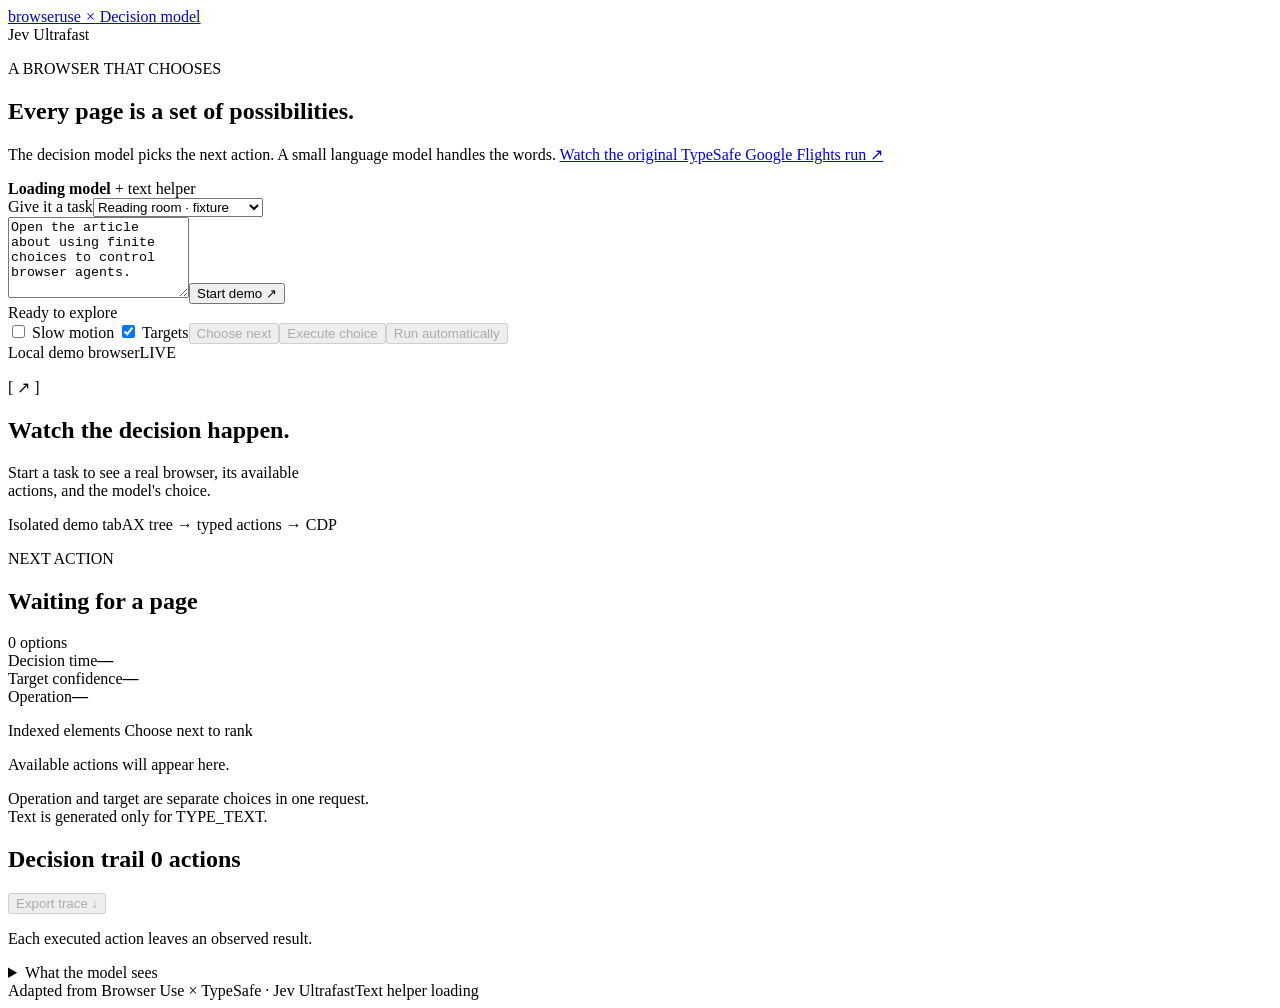
==== jev_ultrafast/static/index.html @ 354bbbd6 "commit 1 instantiation" ====
<!doctype html>
<html lang="en">
  <head>
    <meta charset="utf-8" />
    <meta name="viewport" content="width=device-width,initial-scale=1" />
    <meta name="demo-token" content="__TOKEN__" />
    <title>Jev Ultrafast · Browser Use</title>
    <link rel="stylesheet" href="https://rsms.me/inter/inter.css" />
    <link rel="stylesheet" href="/style.css" />
  </head>
  <body>
    <header>
      <a href="/" aria-label="Homepage" class="brand"
        >browser<span>use</span> <i>×</i> <span id="decision-provider">Decision model</span></a
      >
      <div class="local"><span class="dot"></span> Jev Ultrafast</div>
    </header>
    <main>
      <section class="intro">
        <div>
          <p class="eyebrow">A BROWSER THAT CHOOSES</p>
          <h1>Every page is a set of possibilities.</h1>
          <p>
            The decision model picks the next action. A small language model handles the words.
            <a href="/demo.mp4" target="_blank" rel="noopener">Watch the original TypeSafe Google Flights run ↗</a>
          </p>
        </div>
        <div class="model-tag"><b id="decision-model">Loading model</b> <span>+ text helper</span></div>
      </section>
      <form id="task-form">
        <div class="task-label">
          <label for="goal">Give it a task</label
          ><select id="scenario" name="scenario" aria-label="Demo scenario">
            <option value="research">Reading room · fixture</option>
            <option value="travel">Travel planner · fixture</option>
            <option value="flights">Google Flights · real web</option>
          </select>
        </div>
        <div class="task-row">
          <textarea id="goal" name="goal" rows="5">
Open the article about using finite choices to control browser agents.</textarea
          ><button type="submit" id="start" class="primary">
            Start demo <span>↗</span>
          </button>
        </div>
      </form>
      <div class="toolbar">
        <div class="status">
          <span class="dot" id="status-dot"></span
          ><span id="status" role="status">Ready to explore</span>
        </div>
        <div class="controls"><label class="overlay-control"><input name="pace" id="pace" type="checkbox"> Slow motion</label>
          <label class="overlay-control"
            ><input name="overlays" id="overlays" type="checkbox" checked />
            Targets</label
          ><button type="button" id="choose" disabled>Choose next</button
          ><button type="button" id="execute" disabled>Execute choice</button
          ><button type="button" id="auto" disabled>Run automatically</button
          ><button type="button" id="stop" hidden>Pause</button>
        </div>
      </div>
      <div id="error" role="alert" hidden></div>
      <section class="workspace">
        <div class="browser-panel">
          <div class="browser-bar">
            <div class="traffic"><b></b><b></b><b></b></div>
            <span id="url">Local demo browser</span
            ><span class="live">LIVE</span>
          </div>
          <div class="viewport" id="viewport">
            <div class="empty" id="empty">
              <p class="empty-symbol">[ ↗ ]</p>
              <h2>Watch the decision happen.</h2>
              <p>
                Start a task to see a real browser, its available<br />actions,
                and the model's choice.
              </p>
            </div>
            <img
              id="screenshot"
              alt="Live screenshot of the controlled browser"
              hidden
            />
            <div id="targets"></div>
          </div>
          <div class="browser-footer">
            <span id="page-title">Isolated demo tab</span
            ><span>AX tree → typed actions → CDP</span>
          </div>
        </div>
        <aside>
          <div class="aside-header">
            <div>
              <p class="eyebrow">NEXT ACTION</p>
              <h2 id="choice-title">Waiting for a page</h2>
            </div>
            <span id="action-count">0 options</span>
          </div>
          <div id="plan" class="plan"></div>
          <div class="metrics">
            <div><span>Decision time</span><strong id="latency">—</strong></div>
            <div>
              <span>Target confidence</span><strong id="confidence">—</strong>
            </div>
            <div>
              <span>Operation</span
              ><strong id="completion">—</strong>
            </div>
          </div>
          <div id="operation-choices" class="operation-choices"></div>
          <p class="distribution-label">
            Indexed elements
            <span id="ranking-note">Choose next to rank</span>
          </p>
          <div id="choices" class="choices">
            <p class="muted">Available actions will appear here.</p>
          </div>
          <p class="aside-note">
            Operation and target are separate choices in one request.<br />Text is generated only for TYPE_TEXT.
          </p>
        </aside>
      </section>
      <section class="trace">
        <div class="trace-heading">
          <h2>Decision trail <span id="step-count">0 actions</span></h2>
          <button type="button" id="download" disabled>Export trace ↓</button>
        </div>
        <div id="history">
          <p class="muted">Each executed action leaves an observed result.</p>
        </div>
      </section>
      <details>
        <summary>What the model sees</summary>
        <pre id="model-state">
Start a demo to inspect its structured state.</pre>
      </details>
      <footer>
        <span>Adapted from Browser Use × TypeSafe · Jev Ultrafast</span
        ><span id="helper">Text helper loading</span>
      </footer>
    </main>
    <script type="module" src="/app.js"></script>
  </body>
</html>
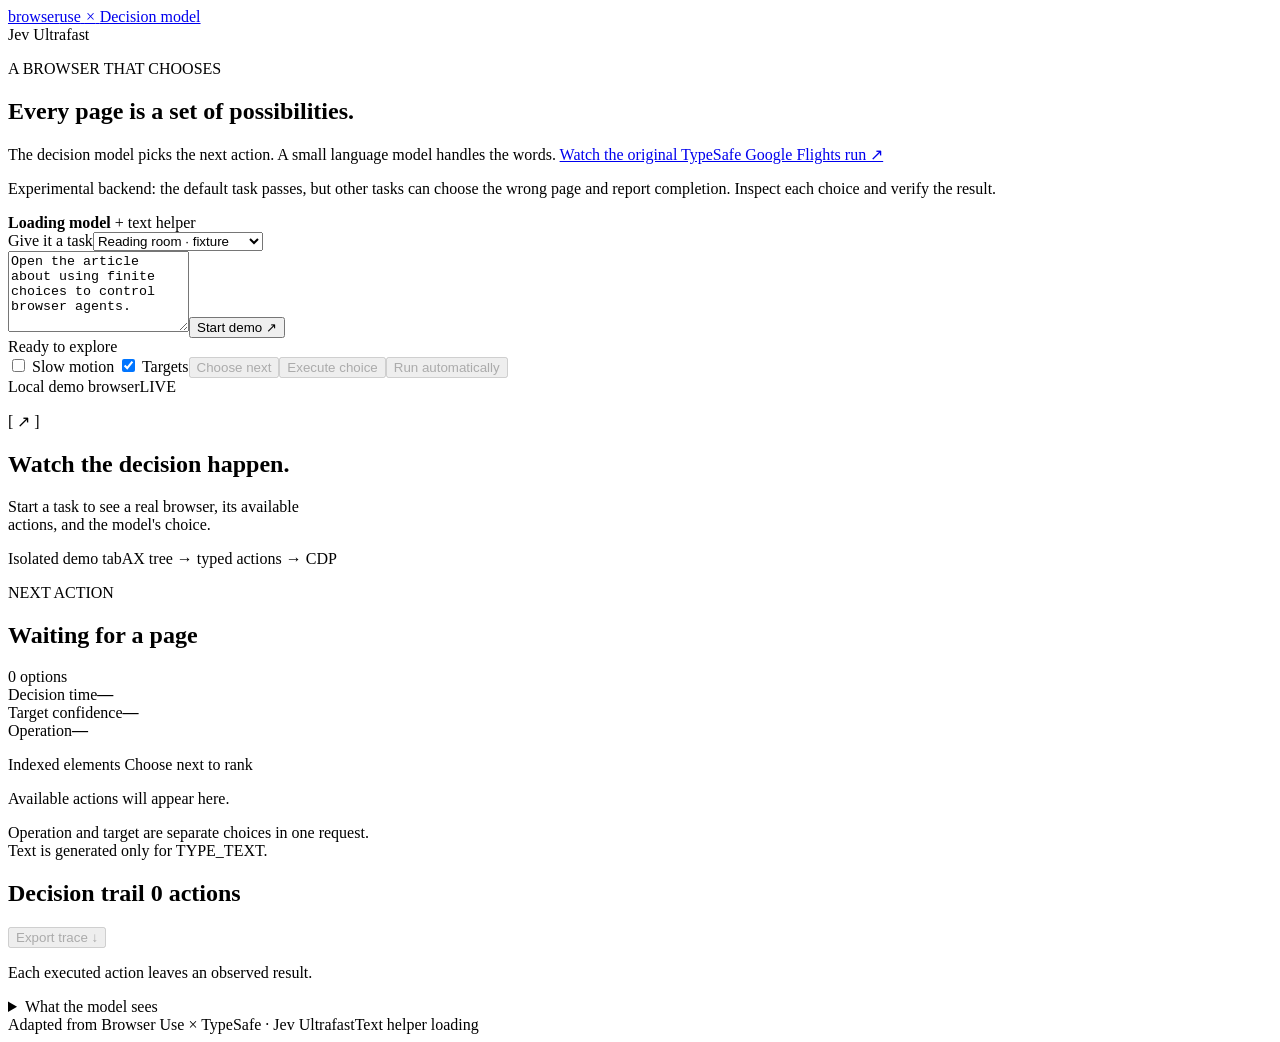
==== commit 9d72c080: "commit 2 improvement" ====
--- a/jev_ultrafast/static/index.html
+++ b/jev_ultrafast/static/index.html
@@ -24,6 +24,7 @@
             The decision model picks the next action. A small language model handles the words.
             <a href="/demo.mp4" target="_blank" rel="noopener">Watch the original TypeSafe Google Flights run ↗</a>
           </p>
+          <p class="muted">Experimental backend: the default task passes, but other tasks can choose the wrong page and report completion. Inspect each choice and verify the result.</p>
         </div>
         <div class="model-tag"><b id="decision-model">Loading model</b> <span>+ text helper</span></div>
       </section>
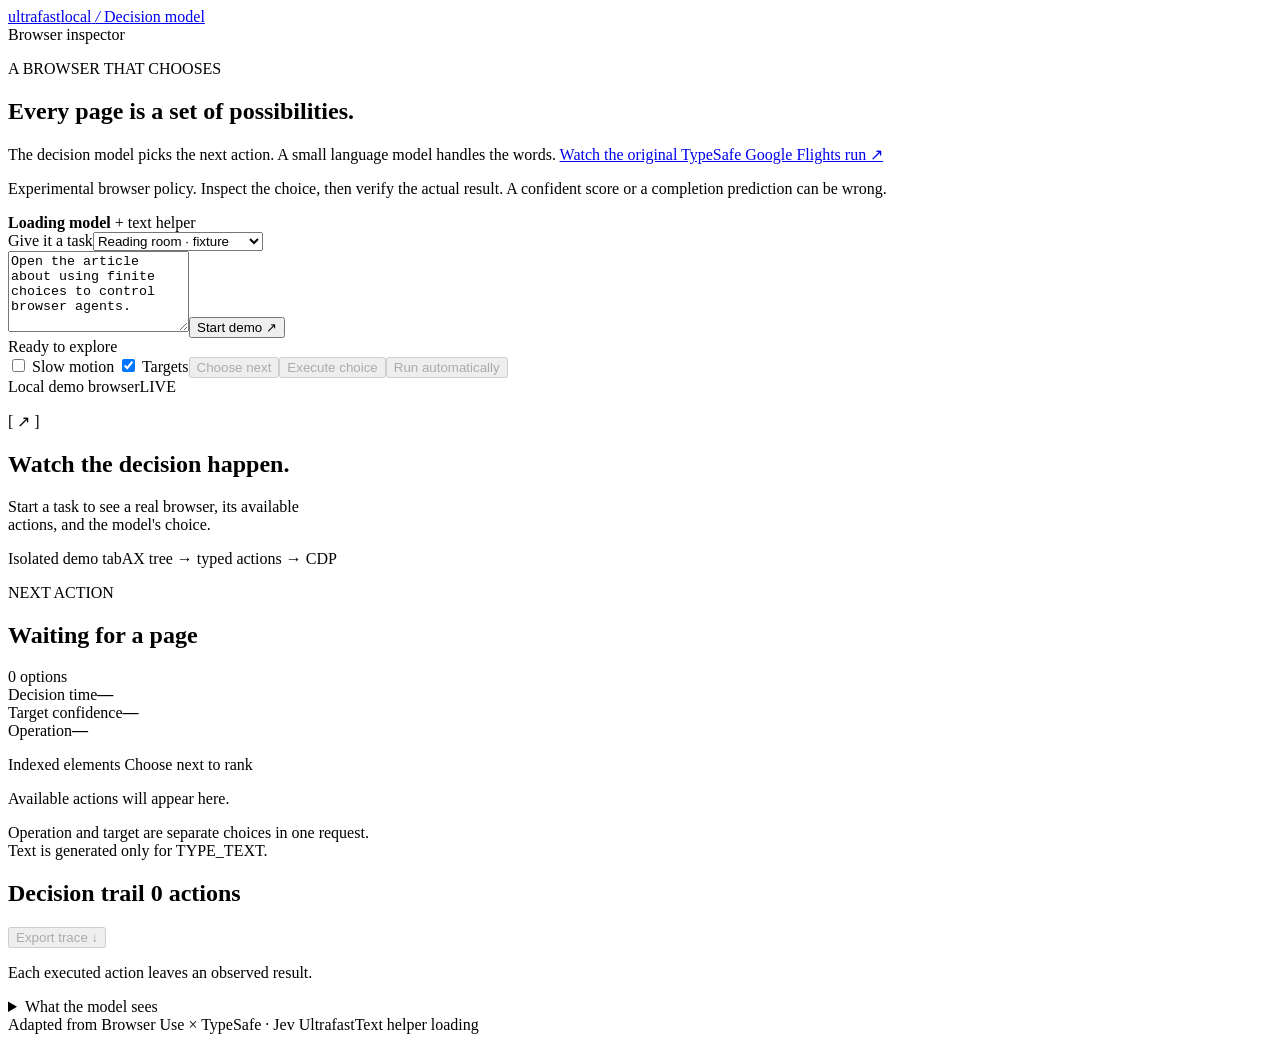
==== commit d079347d: "commit 4 fixing some bugs and readme" ====
--- a/jev_ultrafast/static/index.html
+++ b/jev_ultrafast/static/index.html
@@ -4,16 +4,16 @@
     <meta charset="utf-8" />
     <meta name="viewport" content="width=device-width,initial-scale=1" />
     <meta name="demo-token" content="__TOKEN__" />
-    <title>Jev Ultrafast · Browser Use</title>
+    <title>Ultrafast Local · Browser inspector</title>
     <link rel="stylesheet" href="https://rsms.me/inter/inter.css" />
     <link rel="stylesheet" href="/style.css" />
   </head>
   <body>
     <header>
       <a href="/" aria-label="Homepage" class="brand"
-        >browser<span>use</span> <i>×</i> <span id="decision-provider">Decision model</span></a
+        >ultrafast<span>local</span> <i>/</i> <span id="decision-provider">Decision model</span></a
       >
-      <div class="local"><span class="dot"></span> Jev Ultrafast</div>
+      <div class="local"><span class="dot"></span> Browser inspector</div>
     </header>
     <main>
       <section class="intro">
@@ -24,7 +24,7 @@
             The decision model picks the next action. A small language model handles the words.
             <a href="/demo.mp4" target="_blank" rel="noopener">Watch the original TypeSafe Google Flights run ↗</a>
           </p>
-          <p class="muted">Experimental backend: the default task passes, but other tasks can choose the wrong page and report completion. Inspect each choice and verify the result.</p>
+          <p class="muted">Experimental browser policy. Inspect the choice, then verify the actual result. A confident score or a completion prediction can be wrong.</p>
         </div>
         <div class="model-tag"><b id="decision-model">Loading model</b> <span>+ text helper</span></div>
       </section>
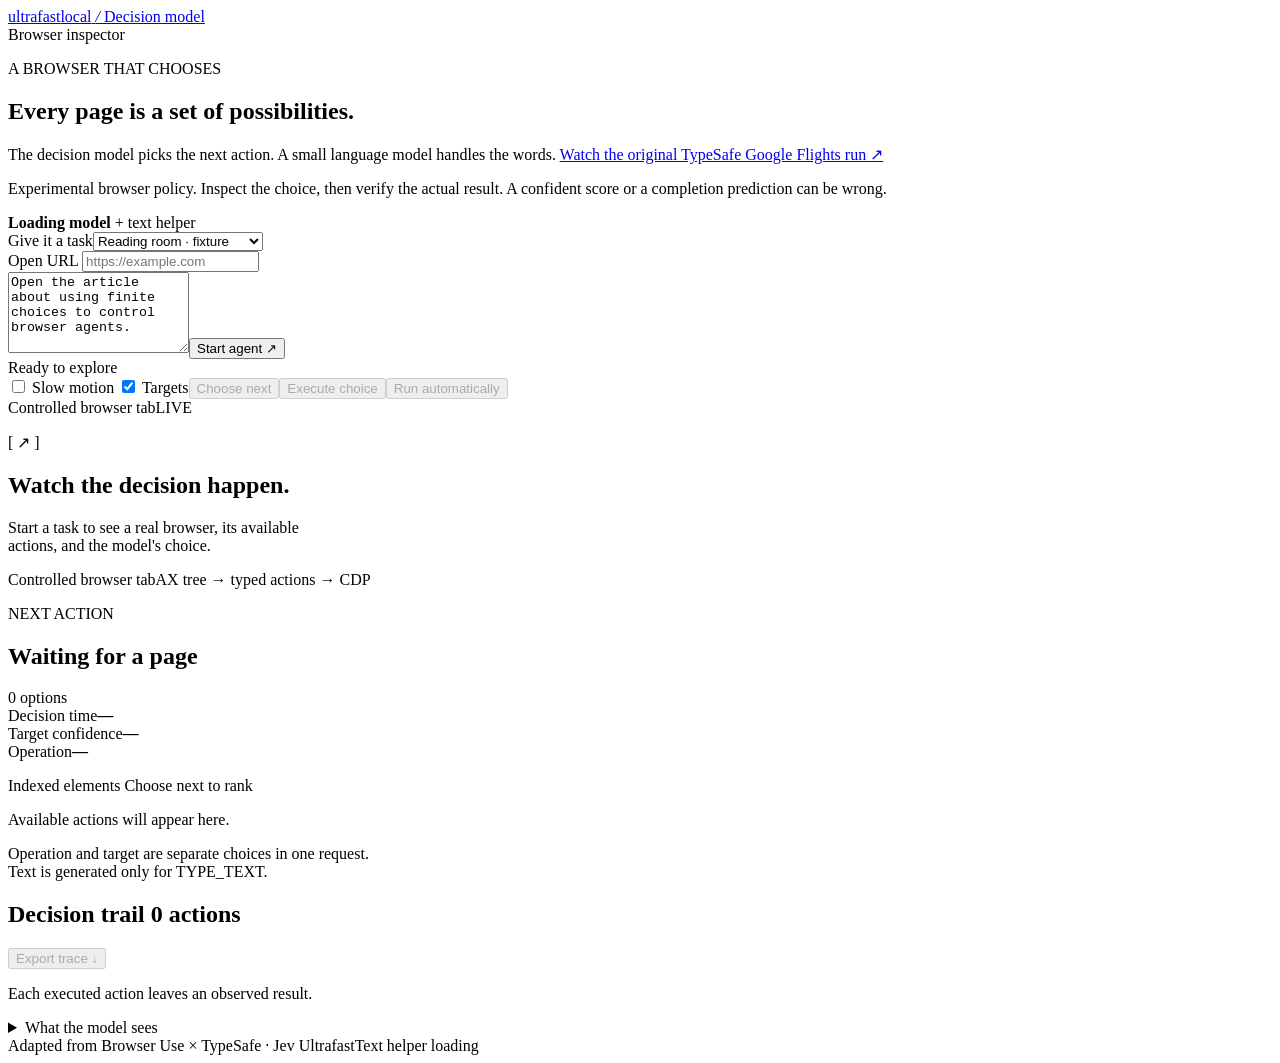
==== commit de242173: "commit 6 housecleaning" ====
--- a/jev_ultrafast/static/index.html
+++ b/jev_ultrafast/static/index.html
@@ -31,17 +31,23 @@
       <form id="task-form">
         <div class="task-label">
           <label for="goal">Give it a task</label
-          ><select id="scenario" name="scenario" aria-label="Demo scenario">
+          ><select id="scenario" name="scenario" aria-label="Browser starting point">
             <option value="research">Reading room · fixture</option>
             <option value="travel">Travel planner · fixture</option>
             <option value="flights">Google Flights · real web</option>
+            <option value="custom">Your URL · real browser</option>
           </select>
+        </div>
+        <div class="task-label url-label">
+          <label for="start-url">Open URL</label>
+          <input id="start-url" name="url" type="url" inputmode="url" autocomplete="url"
+            placeholder="https://example.com" aria-label="URL to open" />
         </div>
         <div class="task-row">
           <textarea id="goal" name="goal" rows="5">
 Open the article about using finite choices to control browser agents.</textarea
           ><button type="submit" id="start" class="primary">
-            Start demo <span>↗</span>
+            Start agent <span>↗</span>
           </button>
         </div>
       </form>
@@ -65,7 +71,7 @@
         <div class="browser-panel">
           <div class="browser-bar">
             <div class="traffic"><b></b><b></b><b></b></div>
-            <span id="url">Local demo browser</span
+            <span id="url">Controlled browser tab</span
             ><span class="live">LIVE</span>
           </div>
           <div class="viewport" id="viewport">
@@ -85,7 +91,7 @@
             <div id="targets"></div>
           </div>
           <div class="browser-footer">
-            <span id="page-title">Isolated demo tab</span
+            <span id="page-title">Controlled browser tab</span
             ><span>AX tree → typed actions → CDP</span>
           </div>
         </div>
@@ -133,7 +139,7 @@
       <details>
         <summary>What the model sees</summary>
         <pre id="model-state">
-Start a demo to inspect its structured state.</pre>
+Start an agent to inspect its structured state.</pre>
       </details>
       <footer>
         <span>Adapted from Browser Use × TypeSafe · Jev Ultrafast</span
